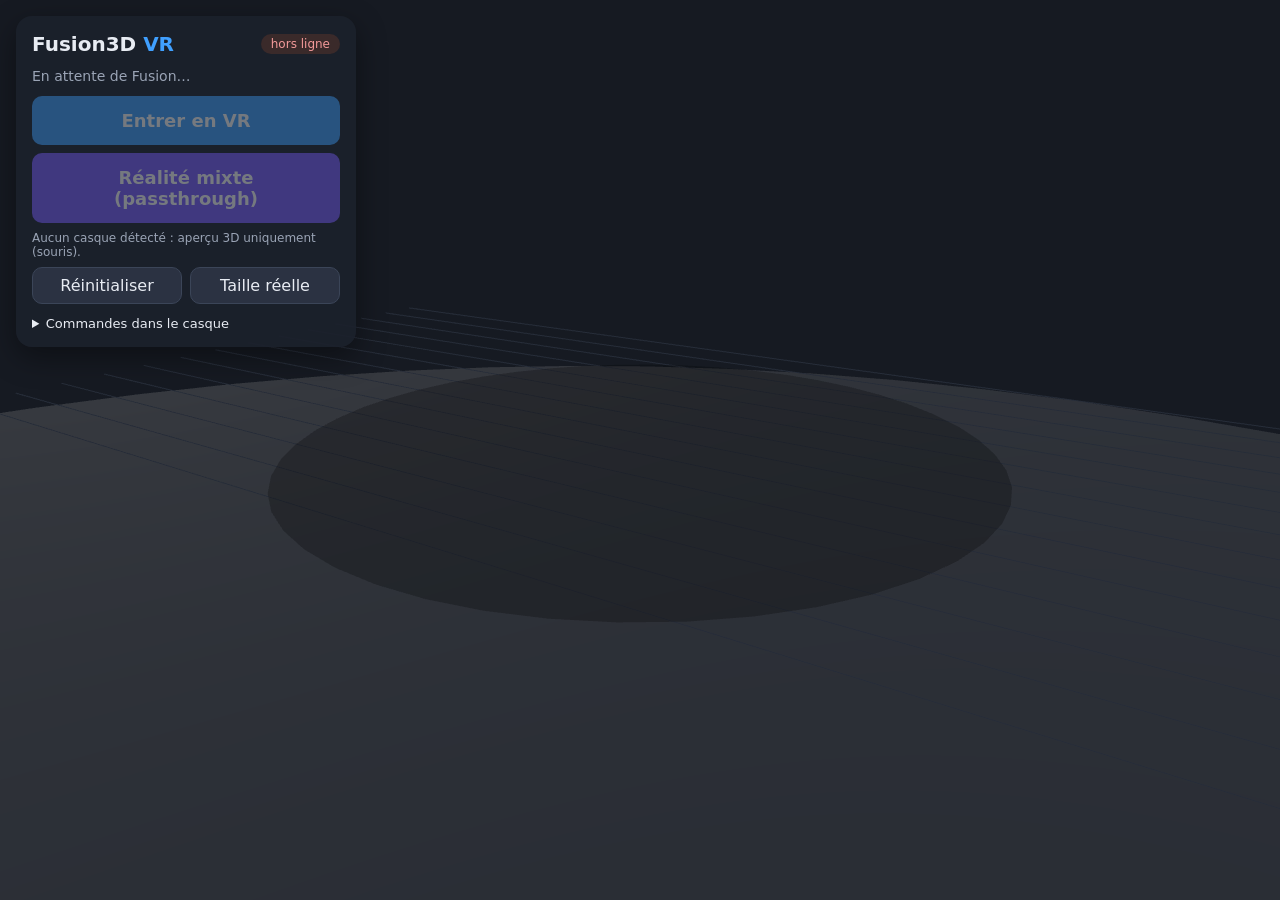
==== bridge/web/index.html @ f459583b "Fusion3D VR : complément Fusion 360, app pont macOS (.dmg) et visionneuse WebXR Meta Quest Co-Author" ====
<!DOCTYPE html>
<html lang="fr">
<head>
  <meta charset="utf-8">
  <meta name="viewport" content="width=device-width, initial-scale=1">
  <title>Fusion3D VR</title>
  <link rel="stylesheet" href="style.css">
  <script type="importmap">
    { "imports": { "three": "./vendor/three.module.js", "three/addons/": "./vendor/addons/" } }
  </script>
</head>
<body>
  <div id="ui">
    <header>
      <div class="logo">Fusion3D <span>VR</span></div>
      <div id="conn" class="pill off">hors ligne</div>
    </header>
    <div id="doc">En attente de Fusion…</div>
    <div class="buttons">
      <button id="btn-vr" class="big" disabled>Entrer en VR</button>
      <button id="btn-ar" class="big alt" disabled>Réalité mixte (passthrough)</button>
    </div>
    <div id="xr-note" class="note"></div>
    <div class="buttons small">
      <button id="btn-reset">Réinitialiser</button>
      <button id="btn-scale">Taille réelle</button>
    </div>
    <ul id="bodies"></ul>
    <details class="help">
      <summary>Commandes dans le casque</summary>
      <ul>
        <li><b>Gâchette</b> sur une pièce : la saisir et la déplacer seule</li>
        <li><b>Gâchette</b> dans le vide ou <b>poignée (grip)</b> : saisir tout le modèle</li>
        <li><b>Deux poignées</b> : agrandir / réduire en écartant les mains</li>
        <li><b>Joystick droit</b> : ← → tourner, ↑ ↓ zoom</li>
        <li><b>A</b> : réinitialiser • <b>B</b> : taille réelle / ajustée</li>
        <li>Mains nues : <b>pincer</b> pour saisir</li>
      </ul>
    </details>
  </div>
  <script type="module" src="app.js"></script>
</body>
</html>
---- bridge/web/style.css ----
:root { --bg: #161a22; --panel: rgba(28, 33, 44, .92); --fg: #e8ecf3; --muted: #9aa4b5; --accent: #40a0ff; --ok: #4fc879; }
* { box-sizing: border-box; }
html, body { margin: 0; height: 100%; background: var(--bg); color: var(--fg); font-family: -apple-system, system-ui, "Segoe UI", Roboto, sans-serif; overflow: hidden; }
canvas { display: block; }
#ui { position: absolute; top: 16px; left: 16px; width: 340px; max-height: calc(100% - 32px); overflow: auto; background: var(--panel); border-radius: 16px; padding: 16px; box-shadow: 0 10px 30px rgba(0,0,0,.4); }
header { display: flex; justify-content: space-between; align-items: center; }
.logo { font-weight: 800; font-size: 20px; } .logo span { color: var(--accent); }
.pill { font-size: 12px; padding: 3px 10px; border-radius: 99px; background: #3a2a2a; color: #f39a9a; }
.pill.on { background: #1f3a2a; color: var(--ok); }
#doc { margin: 12px 0; color: var(--muted); font-size: 14px; }
.buttons { display: flex; flex-direction: column; gap: 8px; margin: 8px 0; }
.buttons.small { flex-direction: row; } .buttons.small button { flex: 1; }
button { font: inherit; color: var(--fg); background: #2b3242; border: 1px solid #3b4558; border-radius: 10px; padding: 8px 12px; cursor: pointer; }
button:hover:not(:disabled) { background: #343d50; }
button:disabled { opacity: .4; cursor: default; }
button.big { font-size: 18px; font-weight: 700; padding: 14px; background: var(--accent); border: none; color: #fff; }
button.big.alt { background: #7a5cff; }
.note { font-size: 12px; color: var(--muted); }
#bodies { list-style: none; padding: 0; margin: 12px 0 0; font-size: 14px; }
#bodies li { display: flex; align-items: center; gap: 8px; padding: 4px 0; }
#bodies .sw { width: 12px; height: 12px; border-radius: 3px; flex: none; }
#bodies label { flex: 1; overflow: hidden; text-overflow: ellipsis; white-space: nowrap; }
.help { margin-top: 12px; font-size: 13px; color: var(--muted); }
.help summary { cursor: pointer; color: var(--fg); }
.help ul { padding-left: 18px; }
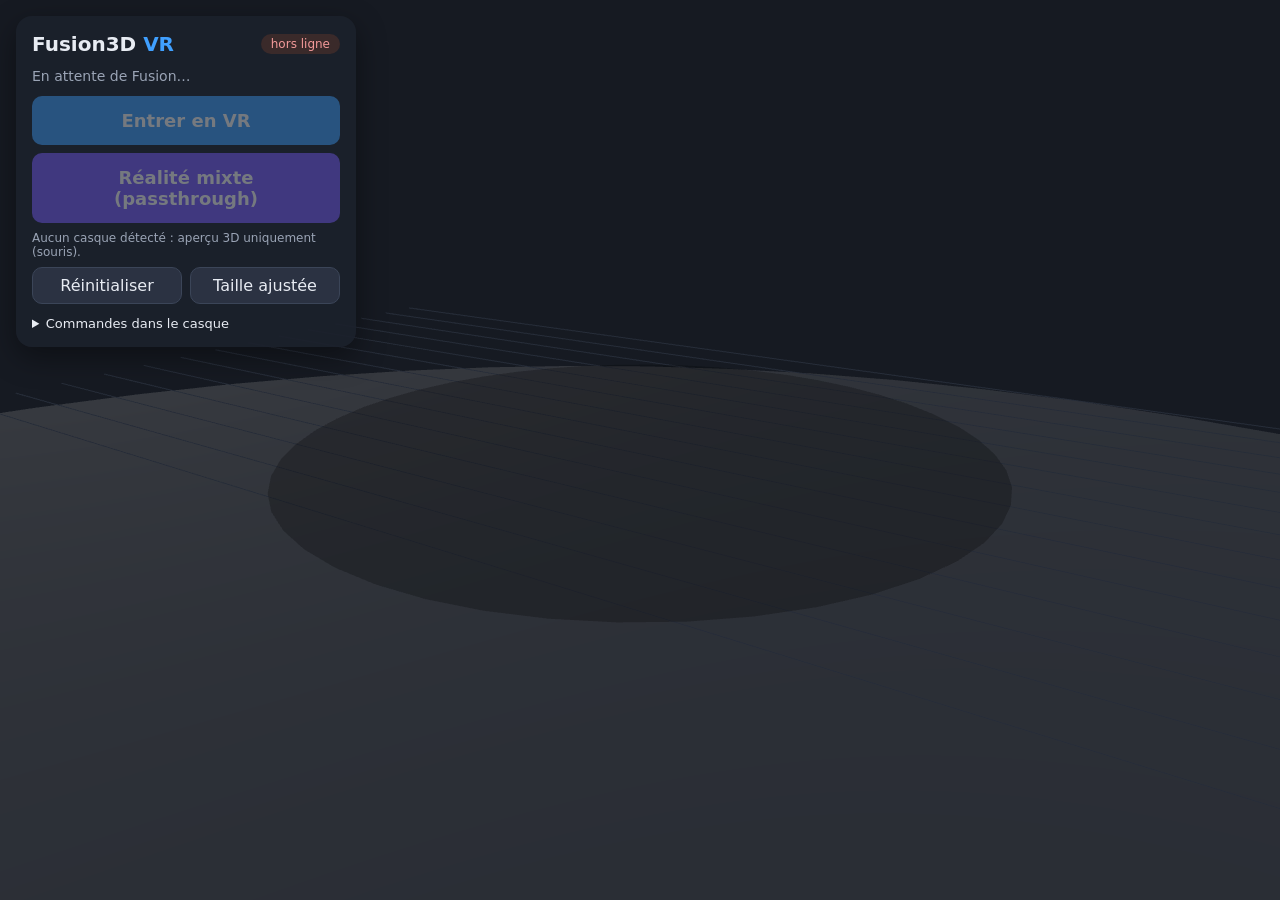
==== commit 60e9c47b: "Casque : taille réelle par défaut (plus d'agrandissement à 50 cm), dimensions en mm, panneau de comm" ====
--- a/bridge/web/index.html
+++ b/bridge/web/index.html
@@ -23,7 +23,7 @@
     <div id="xr-note" class="note"></div>
     <div class="buttons small">
       <button id="btn-reset">Réinitialiser</button>
-      <button id="btn-scale">Taille réelle</button>
+      <button id="btn-scale">Taille ajustée</button>
     </div>
     <ul id="bodies"></ul>
     <details class="help">
@@ -34,6 +34,8 @@
         <li><b>Deux poignées</b> : agrandir / réduire en écartant les mains</li>
         <li><b>Joystick droit</b> : ← → tourner, ↑ ↓ zoom</li>
         <li><b>A</b> : réinitialiser • <b>B</b> : taille réelle / ajustée</li>
+        <li><b>Panneau de commande</b> : tournez la <b>paume gauche</b> vers vous et touchez les boutons avec l'index droit
+          (avec les manettes : il flotte au-dessus de la manette gauche, visez-le et appuyez sur la gâchette)</li>
         <li>Mains nues : <b>pincer</b> pour saisir</li>
       </ul>
     </details>
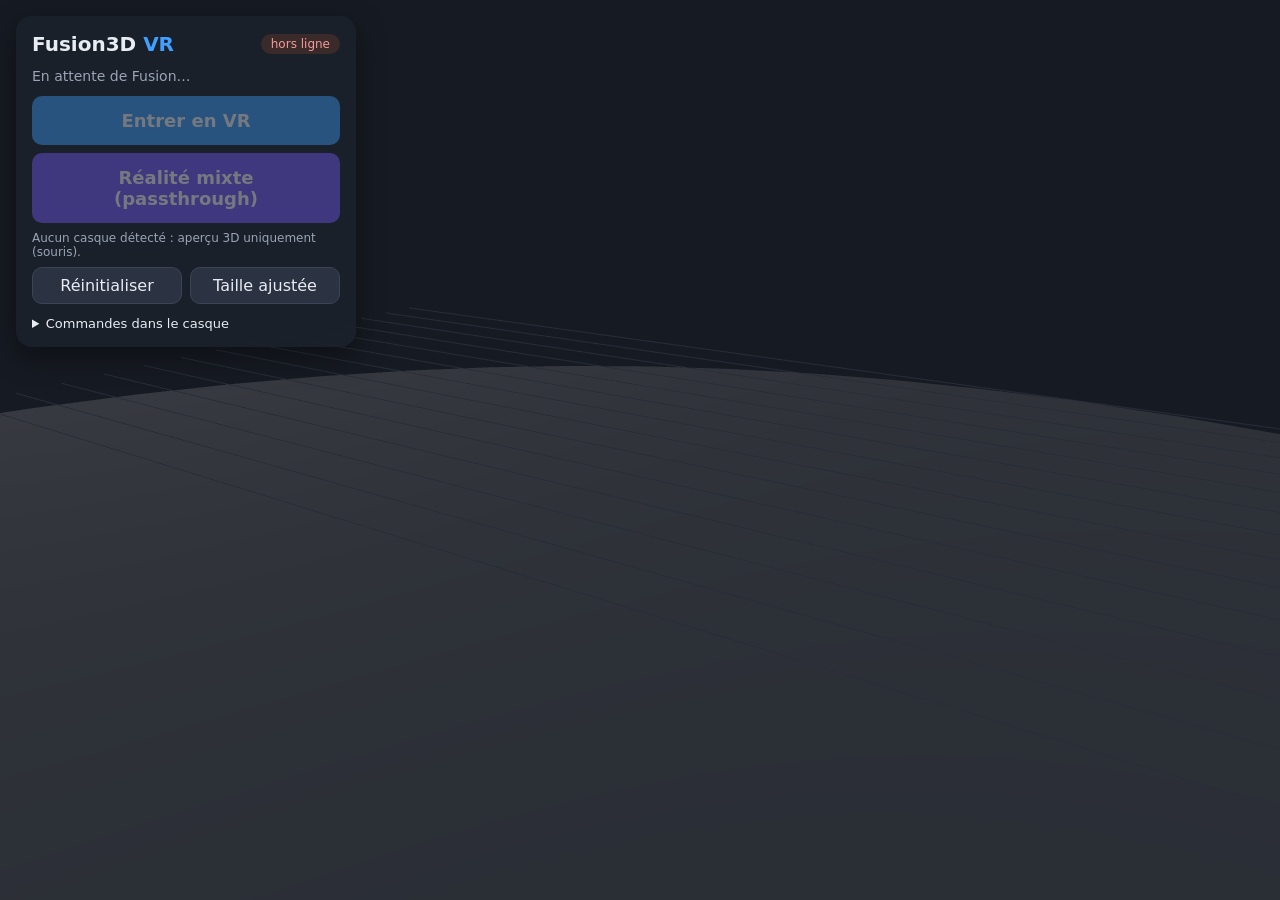
==== commit 7a930940: "Casque : on saisit toujours une seule pièce (visée ou la plus proche), jamais tout le modèle ; 2e ma" ====
--- a/bridge/web/index.html
+++ b/bridge/web/index.html
@@ -29,14 +29,13 @@
     <details class="help">
       <summary>Commandes dans le casque</summary>
       <ul>
-        <li><b>Gâchette</b> sur une pièce : la saisir et la déplacer seule</li>
-        <li><b>Gâchette</b> dans le vide ou <b>poignée (grip)</b> : saisir tout le modèle</li>
-        <li><b>Deux poignées</b> : agrandir / réduire en écartant les mains</li>
-        <li><b>Joystick droit</b> : ← → tourner, ↑ ↓ zoom</li>
+        <li><b>Gâchette</b> ou <b>poignée</b> : saisir <b>une seule pièce</b> (celle visée, ou la plus proche de la main)</li>
+        <li><b>Deuxième main</b> sur la pièce tenue : l'agrandir / la réduire en écartant les mains</li>
+        <li><b>Joystick droit</b> : ← → tourner tout le modèle, ↑ ↓ zoom</li>
         <li><b>A</b> : réinitialiser • <b>B</b> : taille réelle / ajustée</li>
         <li><b>Panneau de commande</b> : tournez la <b>paume gauche</b> vers vous et touchez les boutons avec l'index droit
           (avec les manettes : il flotte au-dessus de la manette gauche, visez-le et appuyez sur la gâchette)</li>
-        <li>Mains nues : <b>pincer</b> pour saisir</li>
+        <li>Mains nues : <b>pincer</b> près d'une pièce pour la saisir</li>
       </ul>
     </details>
   </div>
